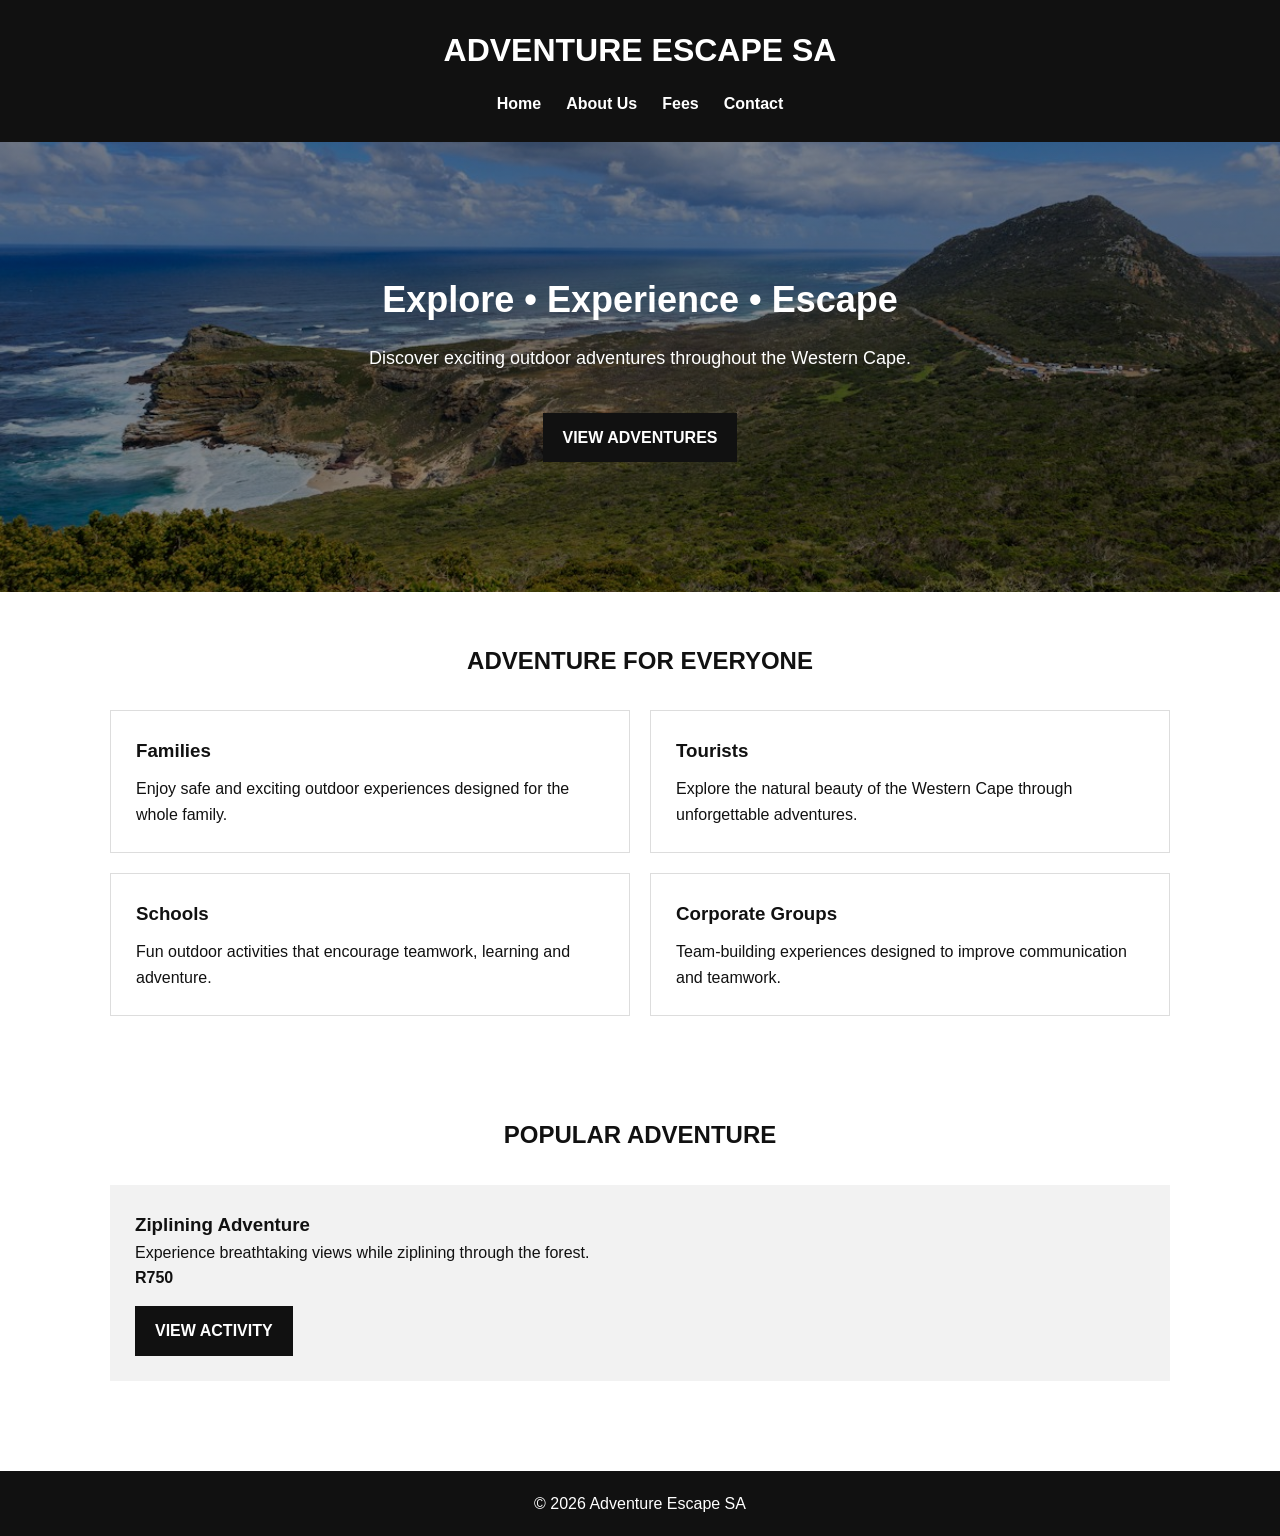
==== index.html @ ee030e4a "Adventure Escape SA website" ====
<!DOCTYPE html>
<html lang="en">
<head>
  <meta charset="UTF-8">
  <meta name="viewport" content="width=device-width, initial-scale=1.0">
  <title>Adventure Escape SA | Home</title>
  <link rel="stylesheet" href="styles.css">
</head>

<body>

  <header>
    <h1>ADVENTURE ESCAPE SA</h1>

    <nav>
      <a href="index.html">Home</a>
      <a href="about.html">About Us</a>
      <a href="fees.html">Fees</a>
      <a href="contact.html">Contact</a>
    </nav>
  </header>

  <main>

    <section class="hero">
      <h2>Explore • Experience • Escape</h2>

      <p>
        Discover exciting outdoor adventures throughout the Western Cape.
      </p>

      <a class="button" href="fees.html">VIEW ADVENTURES</a>
    </section>

    <section class="section">
      <h2>ADVENTURE FOR EVERYONE</h2>

      <div class="cards">

        <div class="card">
          <h3>Families</h3>
          <p>
            Enjoy safe and exciting outdoor experiences designed for the whole family.
          </p>
        </div>

        <div class="card">
          <h3>Tourists</h3>
          <p>
            Explore the natural beauty of the Western Cape through unforgettable adventures.
          </p>
        </div>

        <div class="card">
          <h3>Schools</h3>
          <p>
            Fun outdoor activities that encourage teamwork, learning and adventure.
          </p>
        </div>

        <div class="card">
          <h3>Corporate Groups</h3>
          <p>
            Team-building experiences designed to improve communication and teamwork.
          </p>
        </div>

      </div>
    </section>

    <section class="section">
      <h2>POPULAR ADVENTURE</h2>

      <div class="featured">
        <h3>Ziplining Adventure</h3>

        <p>
          Experience breathtaking views while ziplining through the forest.
        </p>

        <p><strong>R750</strong></p>

        <a class="button" href="ziplining.html">
          VIEW ACTIVITY
        </a>
      </div>
    </section>

  </main>

  <footer>
    <p>© 2026 Adventure Escape SA</p>
  </footer>

</body>
</html>
---- styles.css ----
* {
  margin: 0;
  padding: 0;
  box-sizing: border-box;
}

body {
  font-family: Arial, sans-serif;
  background-color: white;
  color: #111;
  line-height: 1.6;
}

header {
  background-color: #111;
  color: white;
  padding: 25px;
  text-align: center;
}

header h1 {
  margin-bottom: 15px;
}

nav {
  display: flex;
  justify-content: center;
  gap: 25px;
  flex-wrap: wrap;
}

nav a {
  color: white;
  text-decoration: none;
  font-weight: bold;
}

nav a:hover {
  text-decoration: underline;
}

main {
  min-height: 80vh;
}

.hero {
  min-height: 450px;
  padding: 60px 20px;

  background-image:
    linear-gradient(rgba(0, 0, 0, 0.45), rgba(0, 0, 0, 0.45)),
    url("assets/hero-western-cape.jpg");

  background-size: cover;
  background-position: center;

  color: white;
  text-align: center;

  display: flex;
  flex-direction: column;
  justify-content: center;
  align-items: center;
}

.hero h2 {
  font-size: 36px;
  margin-bottom: 15px;
}

.hero p {
  font-size: 18px;
  margin-bottom: 25px;
}

.section {
  max-width: 1100px;
  margin: auto;
  padding: 50px 20px;
}

.section h2 {
  text-align: center;
  margin-bottom: 30px;
}

.cards {
  display: grid;
  grid-template-columns: repeat(2, 1fr);
  gap: 20px;
}

.card {
  border: 1px solid #ddd;
  padding: 25px;
  background-color: white;
}

.card h3 {
  margin-bottom: 10px;
}

.featured {
  background-color: #f2f2f2;
  padding: 25px;
  margin-top: 20px;
}

.button,
button {
  display: inline-block;
  background-color: #111;
  color: white;
  padding: 12px 20px;
  text-decoration: none;
  border: none;
  cursor: pointer;
  font-weight: bold;
  margin-top: 15px;
}

.button:hover,
button:hover {
  background-color: #333;
}

.price {
  font-size: 28px;
  font-weight: bold;
  margin-bottom: 20px;
}

form {
  max-width: 700px;
  margin-top: 30px;
}

label {
  display: block;
  font-weight: bold;
  margin-bottom: 5px;
}

input,
textarea {
  width: 100%;
  padding: 12px;
  margin-bottom: 18px;
  border: 1px solid #ccc;
}

footer {
  background-color: #111;
  color: white;
  text-align: center;
  padding: 20px;
  margin-top: 40px;
}

@media (max-width: 768px) {
  .cards {
    grid-template-columns: 1fr;
  }

  .hero h2 {
    font-size: 30px;
  }
}

@media (max-width: 480px) {
  header h1 {
    font-size: 22px;
  }

  nav {
    flex-direction: column;
    gap: 10px;
  }

  .hero {
    min-height: 350px;
  }

  .hero h2 {
    font-size: 25px;
  }

  .section {
    padding: 35px 15px;
  }
}
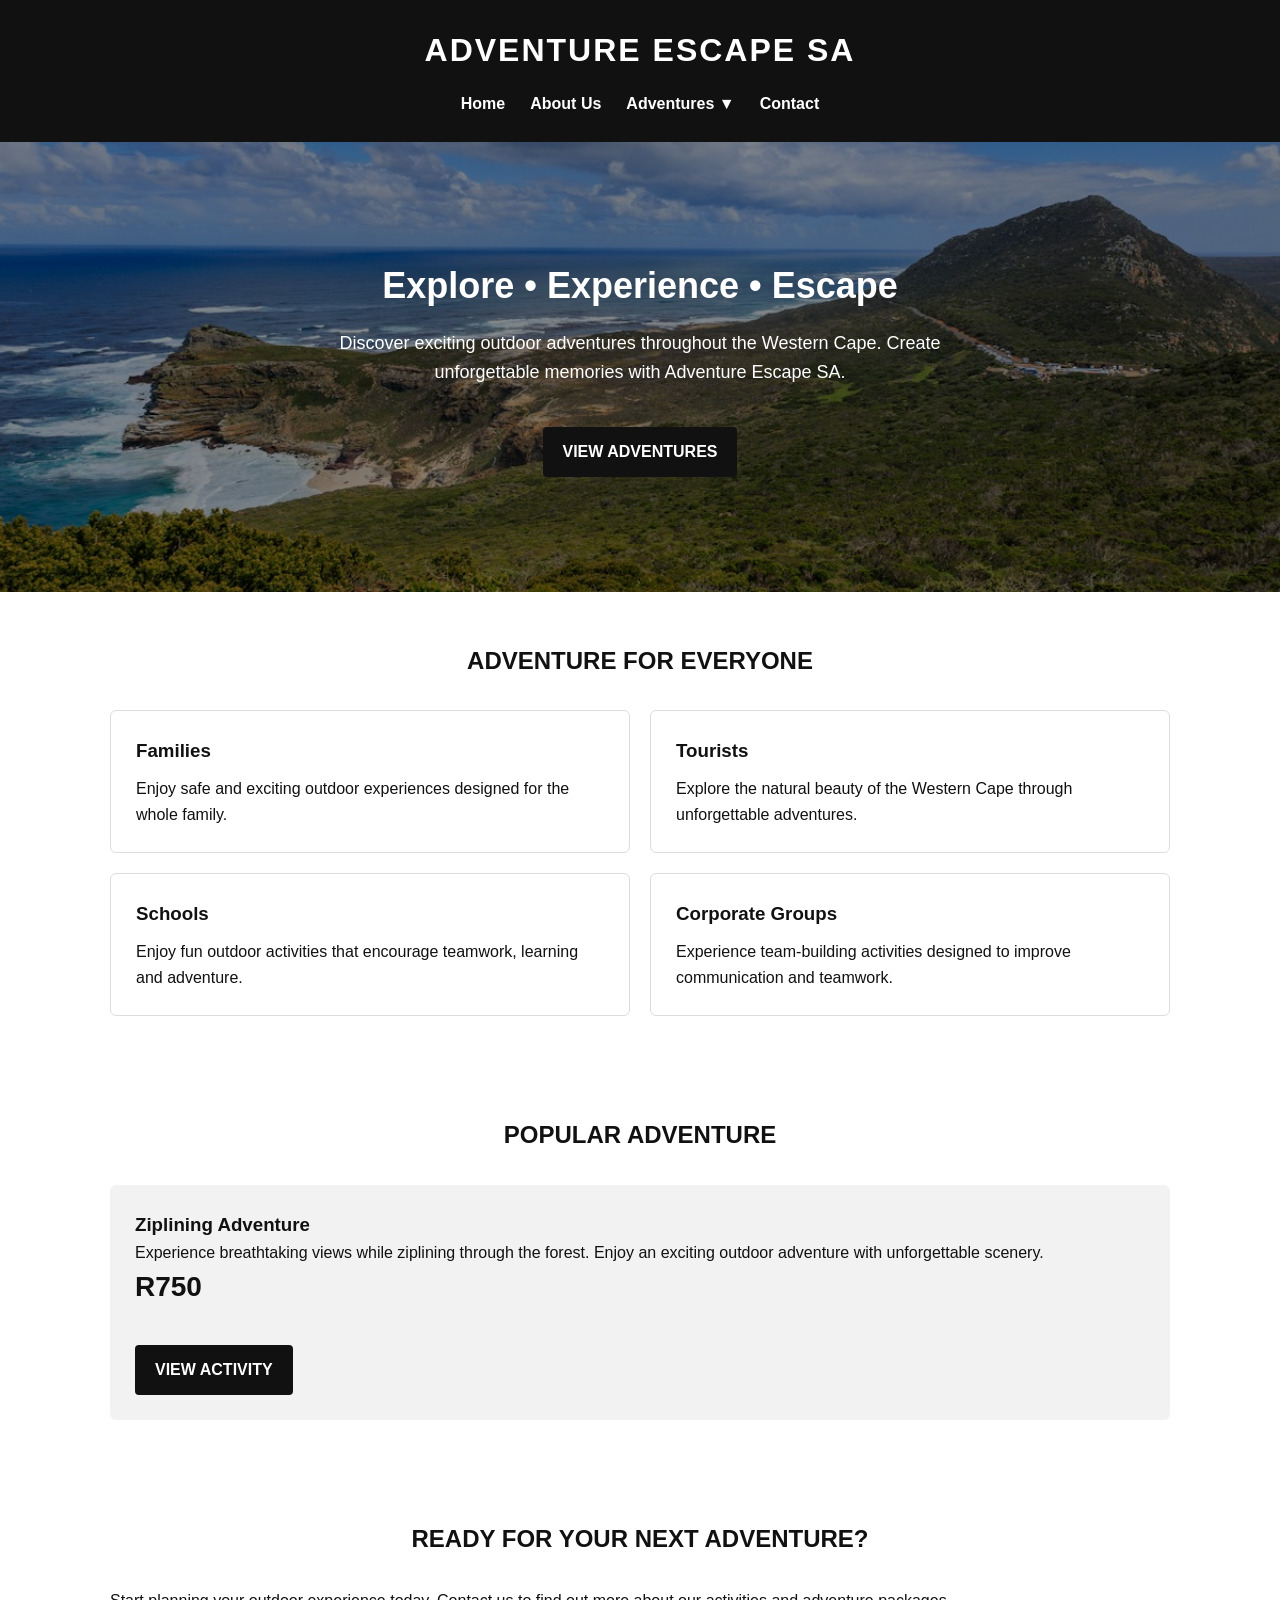
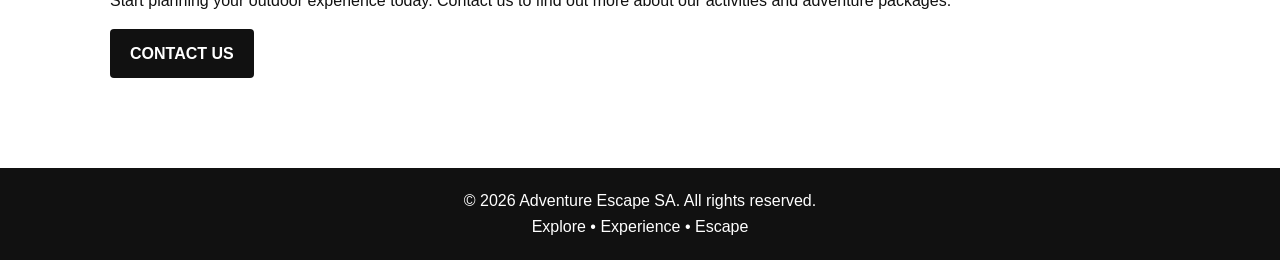
==== commit c6686450: "all new fixed coding" ====
--- a/index.html
+++ b/index.html
@@ -1,37 +1,59 @@
+
 <!DOCTYPE html>
 <html lang="en">
 <head>
   <meta charset="UTF-8">
   <meta name="viewport" content="width=device-width, initial-scale=1.0">
+
   <title>Adventure Escape SA | Home</title>
+
   <link rel="stylesheet" href="styles.css">
 </head>
 
 <body>
 
+  <!-- HEADER AND NAVIGATION -->
   <header>
     <h1>ADVENTURE ESCAPE SA</h1>
 
     <nav>
       <a href="index.html">Home</a>
+
       <a href="about.html">About Us</a>
-      <a href="fees.html">Fees</a>
+
+      <div class="dropdown">
+        <button type="button" aria-haspopup="true">
+          Adventures ▼
+        </button>
+
+        <div class="dropdown-content">
+          <a href="fees.html">Adventure Fees</a>
+          <a href="ziplining.html">Ziplining</a>
+        </div>
+      </div>
+
       <a href="contact.html">Contact</a>
     </nav>
   </header>
 
+  <!-- MAIN CONTENT -->
   <main>
 
+    <!-- HERO SECTION -->
     <section class="hero">
       <h2>Explore • Experience • Escape</h2>
 
       <p>
         Discover exciting outdoor adventures throughout the Western Cape.
+        Create unforgettable memories with Adventure Escape SA.
       </p>
 
-      <a class="button" href="fees.html">VIEW ADVENTURES</a>
+      <a class="button" href="fees.html">
+        VIEW ADVENTURES
+      </a>
     </section>
 
+    <!-- CUSTOMER GROUPS -->
     <section class="section">
       <h2>ADVENTURE FOR EVERYONE</h2>
 
@@ -40,34 +62,39 @@
         <div class="card">
           <h3>Families</h3>
           <p>
-            Enjoy safe and exciting outdoor experiences designed for the whole family.
+            Enjoy safe and exciting outdoor experiences designed
+            for the whole family.
           </p>
         </div>
 
         <div class="card">
           <h3>Tourists</h3>
           <p>
-            Explore the natural beauty of the Western Cape through unforgettable adventures.
+            Explore the natural beauty of the Western Cape
+            through unforgettable adventures.
           </p>
         </div>
 
         <div class="card">
           <h3>Schools</h3>
           <p>
-            Fun outdoor activities that encourage teamwork, learning and adventure.
+            Enjoy fun outdoor activities that encourage
+            teamwork, learning and adventure.
           </p>
         </div>
 
         <div class="card">
           <h3>Corporate Groups</h3>
           <p>
-            Team-building experiences designed to improve communication and teamwork.
+            Experience team-building activities designed
+            to improve communication and teamwork.
           </p>
         </div>
 
       </div>
     </section>
 
+    <!-- FEATURED ADVENTURE -->
     <section class="section">
       <h2>POPULAR ADVENTURE</h2>
 
@@ -75,10 +102,12 @@
         <h3>Ziplining Adventure</h3>
 
         <p>
-          Experience breathtaking views while ziplining through the forest.
+          Experience breathtaking views while ziplining
+          through the forest. Enjoy an exciting outdoor
+          adventure with unforgettable scenery.
         </p>
 
-        <p><strong>R750</strong></p>
+        <p class="price">R750</p>
 
         <a class="button" href="ziplining.html">
           VIEW ACTIVITY
@@ -86,11 +115,28 @@
       </div>
     </section>
 
+    <!-- CALL TO ACTION -->
+    <section class="section">
+      <h2>READY FOR YOUR NEXT ADVENTURE?</h2>
+
+      <p>
+        Start planning your outdoor experience today.
+        Contact us to find out more about our activities
+        and adventure packages.
+      </p>
+
+      <a class="button" href="contact.html">
+        CONTACT US
+      </a>
+    </section>
+
   </main>
 
+  <!-- FOOTER -->
   <footer>
-    <p>© 2026 Adventure Escape SA</p>
+    <p>© 2026 Adventure Escape SA. All rights reserved.</p>
+    <p>Explore • Experience • Escape</p>
   </footer>
 
 </body>
-</html>+</html>
--- a/styles.css
+++ b/styles.css
@@ -1,3 +1,5 @@
+
+/* GENERAL PAGE SETTINGS */
 * {
   margin: 0;
   padding: 0;
@@ -20,11 +22,14 @@
 
 header h1 {
   margin-bottom: 15px;
-}
-
+  letter-spacing: 2px;
+}
+
+/* NAVIGATION MENU */
 nav {
   display: flex;
   justify-content: center;
+  align-items: center;
   gap: 25px;
   flex-wrap: wrap;
 }
@@ -39,24 +44,73 @@
   text-decoration: underline;
 }
 
+/* DROP-DOWN MENU */
+.dropdown {
+  position: relative;
+}
+
+.dropdown > button {
+  background-color: transparent;
+  color: white;
+  font-family: Arial, sans-serif;
+  font-size: 16px;
+  font-weight: bold;
+  padding: 0;
+  margin: 0;
+  border: none;
+  cursor: pointer;
+}
+
+.dropdown > button:hover {
+  background-color: transparent;
+  text-decoration: underline;
+}
+
+.dropdown-content {
+  display: none;
+  position: absolute;
+  top: 100%;
+  left: 0;
+  min-width: 180px;
+  background-color: #111;
+  z-index: 1000;
+  padding: 10px 0;
+  box-shadow: 0 4px 8px rgba(0, 0, 0, 0.2);
+}
+
+.dropdown-content a {
+  display: block;
+  color: white;
+  padding: 10px 15px;
+  text-align: left;
+}
+
+.dropdown-content a:hover {
+  background-color: #333;
+  text-decoration: none;
+}
+
+.dropdown:hover .dropdown-content,
+.dropdown:focus-within .dropdown-content {
+  display: block;
+}
+
+/* MAIN CONTENT */
 main {
   min-height: 80vh;
 }
 
+/* HOME PAGE HERO */
 .hero {
   min-height: 450px;
   padding: 60px 20px;
-
   background-image:
     linear-gradient(rgba(0, 0, 0, 0.45), rgba(0, 0, 0, 0.45)),
     url("assets/hero-western-cape.jpg");
-
   background-size: cover;
   background-position: center;
-
   color: white;
   text-align: center;
-
   display: flex;
   flex-direction: column;
   justify-content: center;
@@ -71,8 +125,10 @@
 .hero p {
   font-size: 18px;
   margin-bottom: 25px;
-}
-
+  max-width: 700px;
+}
+
+/* SECTIONS */
 .section {
   max-width: 1100px;
   margin: auto;
@@ -84,6 +140,7 @@
   margin-bottom: 30px;
 }
 
+/* ADVENTURE CARDS */
 .cards {
   display: grid;
   grid-template-columns: repeat(2, 1fr);
@@ -92,20 +149,35 @@
 
 .card {
   border: 1px solid #ddd;
+  border-radius: 6px;
   padding: 25px;
   background-color: white;
+  transition: transform 0.2s ease;
+}
+
+.card:hover {
+  transform: translateY(-4px);
 }
 
 .card h3 {
   margin-bottom: 10px;
 }
 
+/* FEATURED ADVENTURE */
 .featured {
   background-color: #f2f2f2;
   padding: 25px;
   margin-top: 20px;
-}
-
+  border-radius: 6px;
+}
+
+.price {
+  font-size: 28px;
+  font-weight: bold;
+  margin-bottom: 20px;
+}
+
+/* BUTTONS */
 .button,
 button {
   display: inline-block;
@@ -117,6 +189,8 @@
   cursor: pointer;
   font-weight: bold;
   margin-top: 15px;
+  border-radius: 4px;
+  transition: background-color 0.2s ease;
 }
 
 .button:hover,
@@ -124,15 +198,17 @@
   background-color: #333;
 }
 
-.price {
-  font-size: 28px;
-  font-weight: bold;
-  margin-bottom: 20px;
-}
-
+.button:focus,
+button:focus,
+nav a:focus {
+  outline: 2px solid #777;
+  outline-offset: 3px;
+}
+
+/* FORMS */
 form {
   max-width: 700px;
-  margin-top: 30px;
+  margin: 30px auto;
 }
 
 label {
@@ -142,13 +218,62 @@
 }
 
 input,
-textarea {
+textarea,
+select {
   width: 100%;
   padding: 12px;
   margin-bottom: 18px;
   border: 1px solid #ccc;
-}
-
+  border-radius: 4px;
+  font-family: Arial, sans-serif;
+  font-size: 15px;
+}
+
+input:focus,
+textarea:focus,
+select:focus {
+  outline: 2px solid #555;
+  border-color: #111;
+}
+
+/* FORM ERROR MESSAGES */
+.error-message {
+  color: #c62828;
+  font-size: 14px;
+  margin-top: -12px;
+  margin-bottom: 15px;
+}
+
+.success-message {
+  color: #247a36;
+  font-weight: bold;
+  margin-top: 15px;
+}
+
+/* PRICE AND DISCOUNT TABLES */
+table {
+  width: 100%;
+  border-collapse: collapse;
+  margin: 25px 0;
+}
+
+th,
+td {
+  border: 1px solid #ccc;
+  padding: 14px;
+  text-align: left;
+}
+
+th {
+  background-color: #111;
+  color: white;
+}
+
+tr:nth-child(even) {
+  background-color: #f2f2f2;
+}
+
+/* FOOTER */
 footer {
   background-color: #111;
   color: white;
@@ -157,6 +282,7 @@
   margin-top: 40px;
 }
 
+/* TABLET RESPONSIVENESS */
 @media (max-width: 768px) {
   .cards {
     grid-template-columns: 1fr;
@@ -165,9 +291,18 @@
   .hero h2 {
     font-size: 30px;
   }
-}
-
+
+  nav {
+    gap: 15px;
+  }
+}
+
+/* MOBILE RESPONSIVENESS */
 @media (max-width: 480px) {
+  header {
+    padding: 20px 10px;
+  }
+
   header h1 {
     font-size: 22px;
   }
@@ -177,6 +312,16 @@
     gap: 10px;
   }
 
+  .dropdown-content {
+    position: static;
+    width: 100%;
+    text-align: center;
+  }
+
+  .dropdown-content a {
+    text-align: center;
+  }
+
   .hero {
     min-height: 350px;
   }
@@ -185,7 +330,20 @@
     font-size: 25px;
   }
 
+  .hero p {
+    font-size: 16px;
+  }
+
   .section {
     padding: 35px 15px;
   }
-}+
+  table {
+    font-size: 13px;
+  }
+
+  th,
+  td {
+    padding: 8px;
+  }
+}
